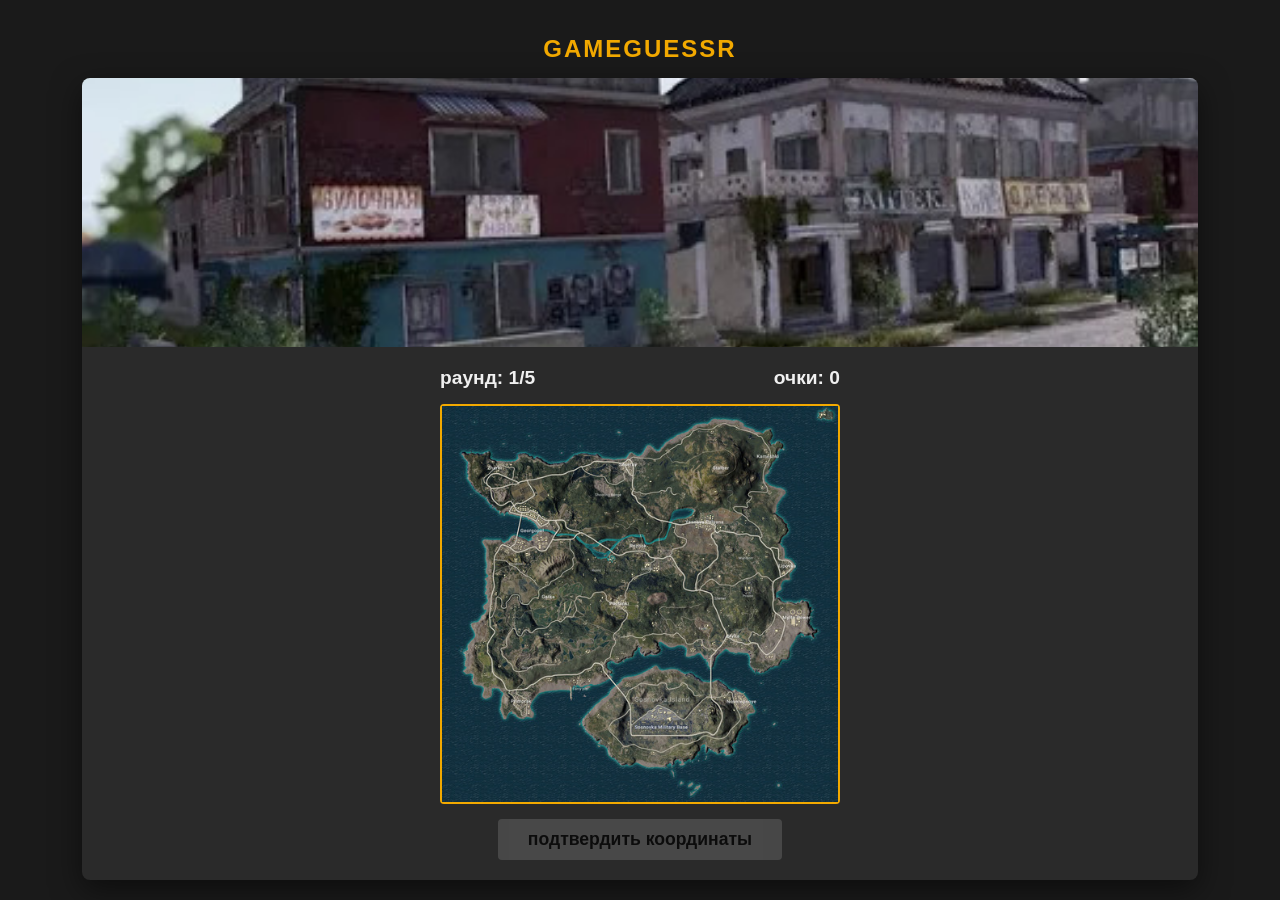
==== Gameguessr/index.html @ 7b22e0c4 "Add files via upload" ====
<!doctype html>
<html lang="ru">

<head>
    <meta charset="utf-8">
    <meta name="viewport" content="width=device-width, initial-scale=1.0">
    <title>Gameguessr</title>
    <link rel="stylesheet" href="style.css">
</head>

<body>
    <div class="header-text">
        <h1 class="game-title">Gameguessr</h1>
    </div>

    <div class="game-container">
        <div class="scene-container">
            <img id="scene-image" src="images/loc1.jpg" alt="где это?">
        </div>

        <div class="ui-panel">
            <div class="stats">
                <span>раунд: <span id="round">1</span>/5</span>
                <span>очки: <span id="score">0</span></span>
            </div>

            <div class="map-container" id="map-container">
                <img src="images/map.jpg" alt="карта pubg" id="minimap">
                <div id="marker" class="marker hidden"></div>
            </div>

            <button id="guess-btn" disabled>подтвердить координаты</button>
        </div>
    </div>

    <script src="scripts/main.js"></script>
</body>

</html>
---- Gameguessr/style.css ----
:root {
    --bg-color: #1a1a1a;
    --text-color: #f0f0f0;
    --accent-color: #f2a900;
    /* цвет, похожий на желтый из pubg */
    --panel-bg: #2a2a2a;
}

* {
    box-sizing: border-box;
    margin: 0;
    padding: 0;
}

body {
    font-family: 'segoe ui', tahoma, geneva, verdana, sans-serif;
    background-color: var(--bg-color);
    color: var(--text-color);
    height: 100vh;
    display: flex;
    justify-content: center;
    align-items: center;
}

.game-container {
    display: flex;
    flex-direction: column;
    width: 90%;
    max-width: 1200px;
    height: 90vh;
    background-color: var(--panel-bg);
    border-radius: 8px;
    overflow: hidden;
    box-shadow: 0 10px 30px rgba(0, 0, 0, 0.5);
}

.scene-container {
    flex: 2;
    overflow: hidden;
    position: relative;
}

.scene-container img {
    width: 100%;
    height: 100%;
    object-fit: cover;
}

.ui-panel {
    flex: 1;
    padding: 20px;
    display: flex;
    flex-direction: column;
    align-items: center;
    gap: 15px;
}

.stats {
    display: flex;
    justify-content: space-between;
    width: 100%;
    max-width: 400px;
    font-size: 1.2rem;
    font-weight: bold;
}

.map-container {
    position: relative;
    width: 100%;
    max-width: 400px;
    cursor: crosshair;
    border: 2px solid var(--accent-color);
    border-radius: 4px;
}

.map-container img {
    width: 100%;
    display: block;
}

/* маркер, который появляется при клике на карту */
.marker {
    position: absolute;
    width: 12px;
    height: 12px;
    background-color: red;
    border: 2px solid white;
    border-radius: 50%;
    transform: translate(-50%, -50%);
    /* центрируем маркер по координатам клика */
    pointer-events: none;
}

.hidden {
    display: none;
}

button {
    padding: 10px 30px;
    font-size: 1.1rem;
    font-weight: bold;
    background-color: var(--accent-color);
    color: #000;
    border: none;
    border-radius: 4px;
    cursor: pointer;
    transition: opacity 0.2s;
}

button:disabled {
    background-color: #555;
    cursor: not-allowed;
    opacity: 0.7;
}

button:not(:disabled):hover {
    opacity: 0.9;
}

.scene-container {
    flex: auto;
    width: auto;

}

.game-title {
    width: 100%;
    /* растягиваем на всю ширину */
    text-align: center;
    /* центрируем текст */
    padding: 15px 0;
    /* добавляем отступы сверху и снизу */
    font-size: 24px;
    /* размер шрифта */
    text-transform: uppercase;
    /* делаем все буквы заглавными для стиля */
    color: var(--accent-color);
    /* используем наш желтый из переменной */

    /* легкий темный фон под заголовком */
    letter-spacing: 2px;
    /* небольшой межбуквенный интервал для красоты */

}

body {
    margin: 0;
    padding: 20px;
    display: flex;
    flex-direction: column;
    /* критически важно: ставит заголовок над игрой */
    align-items: center;
    /* центрирует всё по горизонтали */
    justify-content: center;
    min-height: 100vh;
    font-family: sans-serif;
}
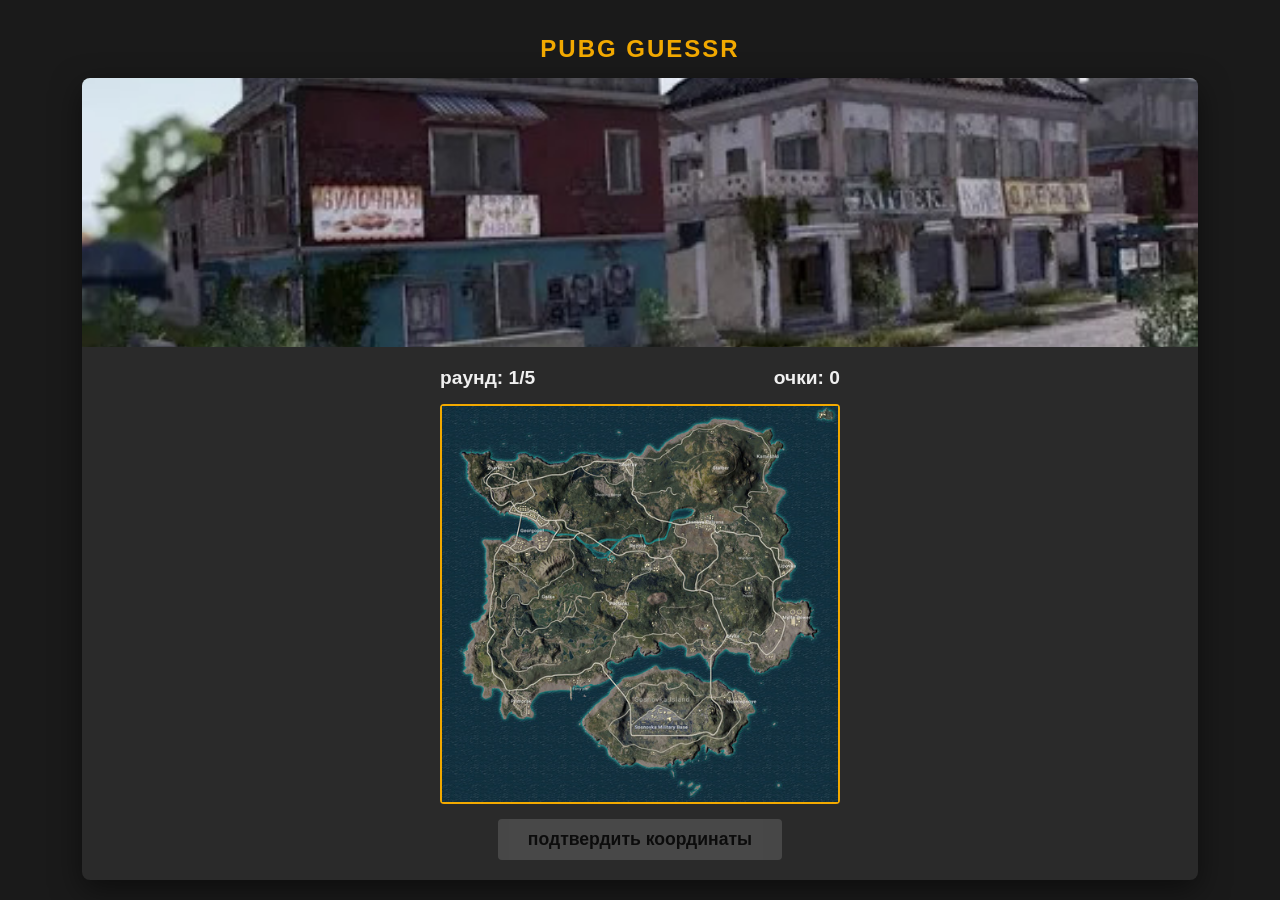
==== commit 62b23f30: "Add files via upload" ====
--- a/Gameguessr/index.html
+++ b/Gameguessr/index.html
@@ -10,7 +10,7 @@
 
 <body>
     <div class="header-text">
-        <h1 class="game-title">Gameguessr</h1>
+        <h1 class="game-title">pubg guessr</h1>
     </div>
 
     <div class="game-container">
@@ -33,7 +33,7 @@
         </div>
     </div>
 
-    <script src="scripts/main.js"></script>
+    <script src="/scripts/main.js"></script>
 </body>
 
 </html>
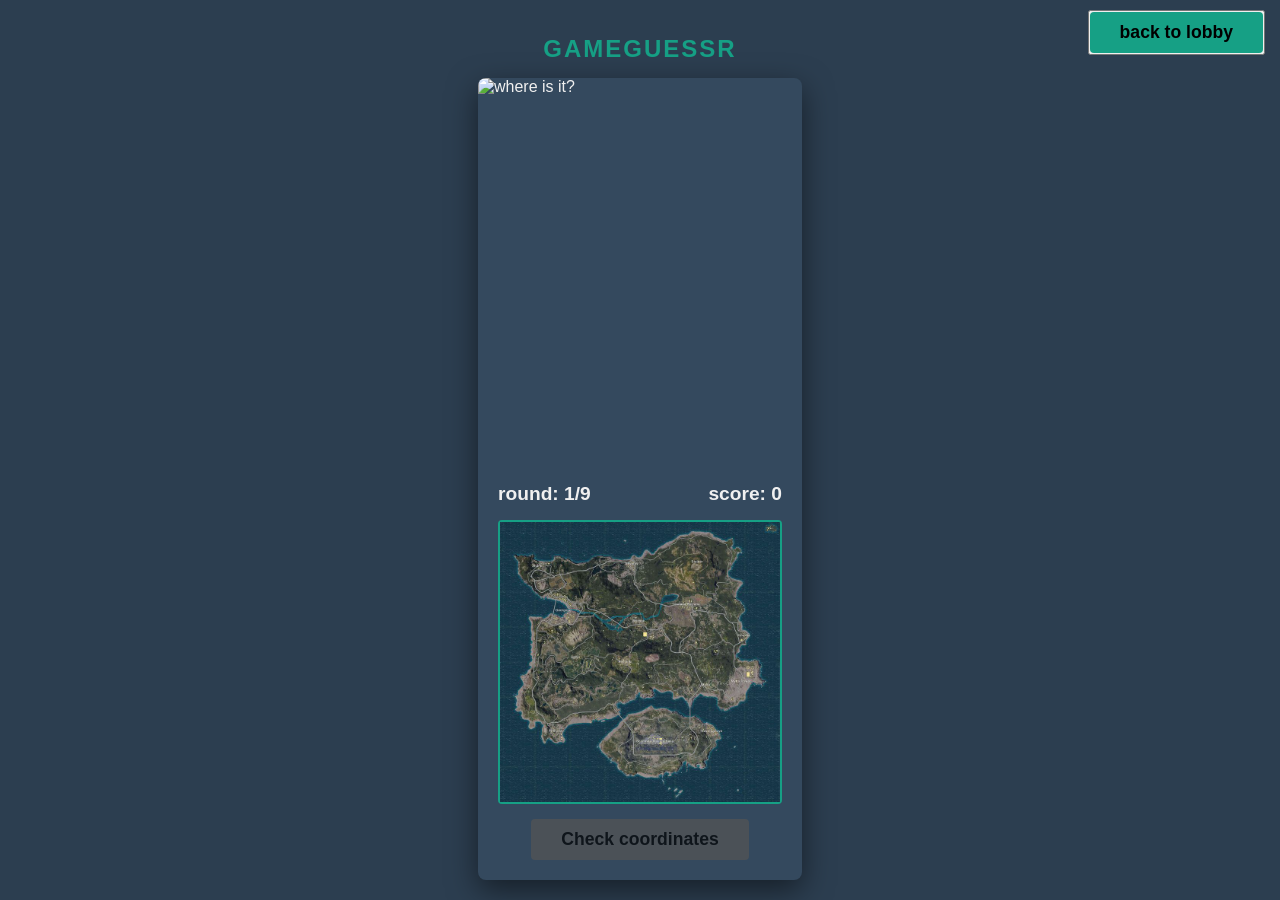
==== commit 326a264c: "good work" ====
--- a/Gameguessr/index.html
+++ b/Gameguessr/index.html
@@ -1,5 +1,5 @@
 <!doctype html>
-<html lang="ru">
+<html lang="en">
 
 <head>
     <meta charset="utf-8">
@@ -8,32 +8,41 @@
     <link rel="stylesheet" href="style.css">
 </head>
 
-<body>
-    <div class="header-text">
-        <h1 class="game-title">pubg guessr</h1>
+<body class="game-page">
+
+    <div>
+        <button id="ex-button" class="change-page-home">
+            <a href="http://127.0.0.1:5500/Gameguessr/index1.html">back to lobby</a>
+        </button>
     </div>
+    <div class="game-page">
 
-    <div class="game-container">
-        <div class="scene-container">
-            <img id="scene-image" src="images/loc1.jpg" alt="где это?">
+        <div class="header-text">
+            <h1 class="game-title">Gameguessr</h1>
         </div>
 
-        <div class="ui-panel">
-            <div class="stats">
-                <span>раунд: <span id="round">1</span>/5</span>
-                <span>очки: <span id="score">0</span></span>
+        <div class="game-container">
+            <div class="scene-container">
+                <img id="scene-image" src="images/loc1.jpg" alt="where is it?">
             </div>
 
-            <div class="map-container" id="map-container">
-                <img src="images/map.jpg" alt="карта pubg" id="minimap">
-                <div id="marker" class="marker hidden"></div>
+            <div class="ui-panel">
+                <div class="stats">
+                    <span>round: <span id="round">1</span>/9</span>
+                    <span>score: <span id="score">0</span></span>
+                </div>
+
+                <div class="map-container" id="map-container">
+                    <img src="images/map.jpg" alt="карта pubg" id="minimap">
+                    <div id="marker" class="marker hidden"></div>
+                </div>
+
+                <button id="guess-btn" disabled>Check coordinates</button>
             </div>
-
-            <button id="guess-btn" disabled>подтвердить координаты</button>
         </div>
     </div>
 
-    <script src="/scripts/main.js"></script>
+    <script src="scripts/main.js"></script>
 </body>
 
 </html>
--- a/Gameguessr/style.css
+++ b/Gameguessr/style.css
@@ -1,9 +1,11 @@
 :root {
-    --bg-color: #1a1a1a;
+    --bg-color: #2C3E50;
     --text-color: #f0f0f0;
-    --accent-color: #f2a900;
+    --accent-color: rgb(22, 160, 133);
+    --accent1-color: #1ABC9C;
     /* цвет, похожий на желтый из pubg */
-    --panel-bg: #2a2a2a;
+    --panel-bg: #34495E;
+    --grey: #95A5A6;
 }
 
 * {
@@ -12,14 +14,26 @@
     padding: 0;
 }
 
+.game-page {
+    margin: 0;
+    padding: 20px;
+    display: flex;
+    flex-direction: column;
+    /* критически важно: ставит заголовок над игрой */
+    align-items: center;
+    /* центрирует всё по горизонтали */
+    justify-content: center;
+    min-height: 100vh;
+    font-family: sans-serif;
+}
+
 body {
     font-family: 'segoe ui', tahoma, geneva, verdana, sans-serif;
     background-color: var(--bg-color);
     color: var(--text-color);
     height: 100vh;
-    display: flex;
-    justify-content: center;
-    align-items: center;
+
+
 }
 
 .game-container {
@@ -67,7 +81,7 @@
 .map-container {
     position: relative;
     width: 100%;
-    max-width: 400px;
+    max-width: 320px;
     cursor: crosshair;
     border: 2px solid var(--accent-color);
     border-radius: 4px;
@@ -81,11 +95,11 @@
 /* маркер, который появляется при клике на карту */
 .marker {
     position: absolute;
-    width: 12px;
-    height: 12px;
-    background-color: red;
+    width: 5px;
+    height: 5px;
+    background-color: rgb(0, 255, 255);
     border: 2px solid white;
-    border-radius: 50%;
+    border-radius: 40%;
     transform: translate(-50%, -50%);
     /* центрируем маркер по координатам клика */
     pointer-events: none;
@@ -95,11 +109,11 @@
     display: none;
 }
 
-button {
+#guess-btn {
     padding: 10px 30px;
     font-size: 1.1rem;
     font-weight: bold;
-    background-color: var(--accent-color);
+    background-color: var(--accent1-color);
     color: #000;
     border: none;
     border-radius: 4px;
@@ -107,13 +121,13 @@
     transition: opacity 0.2s;
 }
 
-button:disabled {
+#guess-btn:disabled {
     background-color: #555;
     cursor: not-allowed;
     opacity: 0.7;
 }
 
-button:not(:disabled):hover {
+#guess-btn:not(:disabled):hover {
     opacity: 0.9;
 }
 
@@ -135,7 +149,7 @@
     text-transform: uppercase;
     /* делаем все буквы заглавными для стиля */
     color: var(--accent-color);
-    /* используем наш желтый из переменной */
+
 
     /* легкий темный фон под заголовком */
     letter-spacing: 2px;
@@ -143,15 +157,34 @@
 
 }
 
-body {
-    margin: 0;
-    padding: 20px;
-    display: flex;
-    flex-direction: column;
-    /* критически важно: ставит заголовок над игрой */
-    align-items: center;
-    /* центрирует всё по горизонтали */
-    justify-content: center;
-    min-height: 100vh;
-    font-family: sans-serif;
+.change-page-home {
+    margin-top: 10px;
+    position: absolute;
+    top: none;
+    right: 15px;
+}
+
+#ex-button a {
+    /* 1. убираем подчеркивание */
+    text-decoration: none;
+    /* 2. цвет текста (например, белый или черный) */
+    color: #000000;
+    /* 3. цвет фона кнопки */
+    background-color: var(--accent-color);
+    /* 4. важно для тега <a>, чтобы отступы работали корректно */
+    display: inline-block;
+    align-items: end;
+    /* остальные твои стили */
+    padding: 10px 30px;
+    font-size: 1.1rem;
+    font-weight: bold;
+    border-radius: 4px;
+    transition: opacity 0.2s;
+}
+
+/* эффект при наведении, чтобы кнопка "ожила" */
+#ex-button:hover {
+    opacity: 0.8;
+    color: #272323;
+    /* чтобы цвет текста не менялся на стандартный синий */
 }
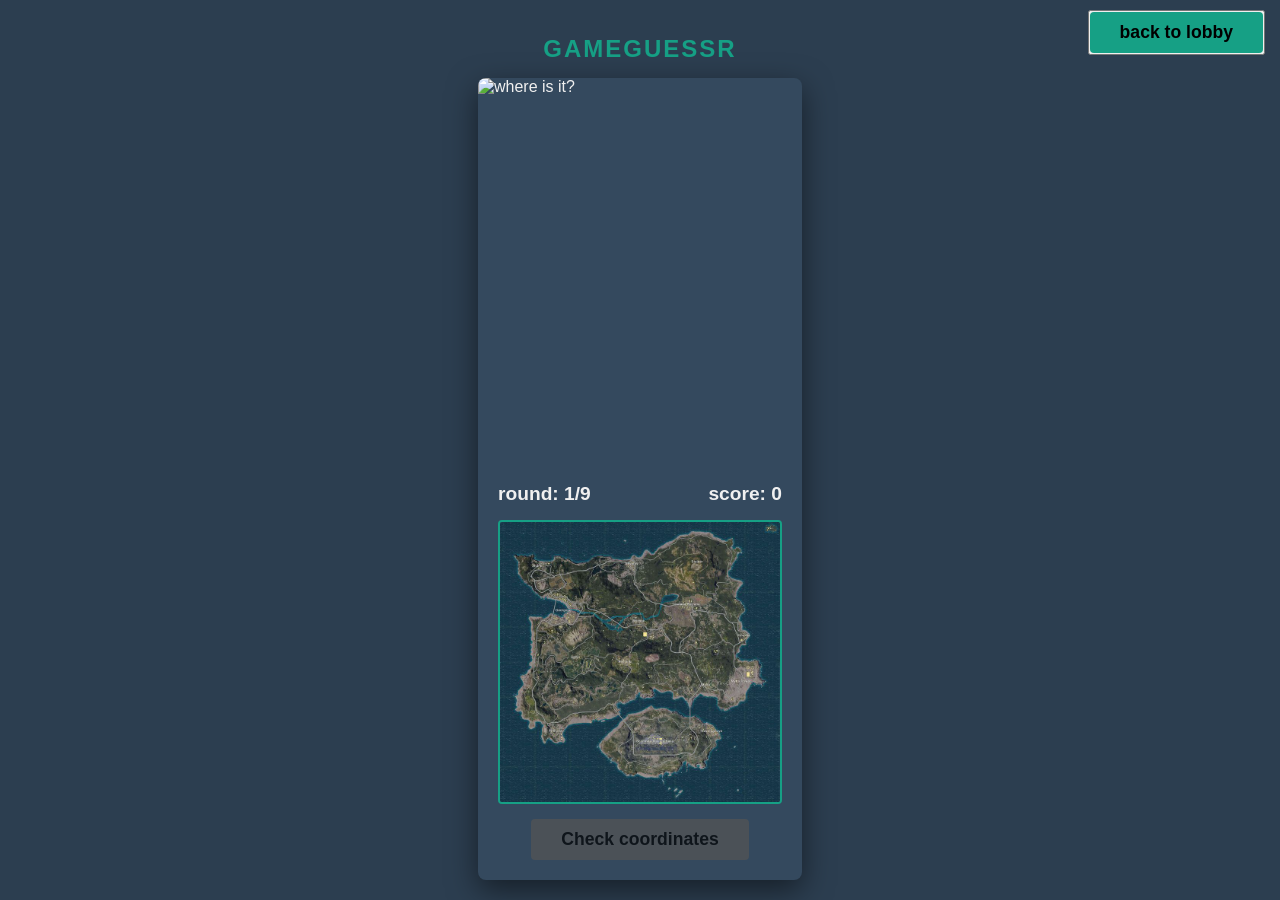
==== commit 468c1385: "index.html" ====
--- a/Gameguessr/index.html
+++ b/Gameguessr/index.html
@@ -35,6 +35,7 @@
                 <div class="map-container" id="map-container">
                     <img src="images/map.jpg" alt="карта pubg" id="minimap">
                     <div id="marker" class="marker hidden"></div>
+                    <div id="target-marker" class="marker target hidden"></div>
                 </div>
 
                 <button id="guess-btn" disabled>Check coordinates</button>
@@ -42,7 +43,7 @@
         </div>
     </div>
 
-    <script src="scripts/main.js"></script>
+    <script src="scripts/main.js"></script> 
 </body>
 
-</html>+</html>
--- a/Gameguessr/style.css
+++ b/Gameguessr/style.css
@@ -32,8 +32,6 @@
     background-color: var(--bg-color);
     color: var(--text-color);
     height: 100vh;
-
-
 }
 
 .game-container {
@@ -85,11 +83,31 @@
     cursor: crosshair;
     border: 2px solid var(--accent-color);
     border-radius: 4px;
+    overflow: hidden;
+    transition: transform 0.3s ease, max-width 0.3s ease;
+    /* Плавная анимация для сброса масштаба */
+    z-index: 1;
+    /* Базовый z-index */
+}
+
+/* Убираем старый hover-эффект, так как теперь используем колесико мыши */
+.map-container:hover {
+    z-index: 10;
+    /* Карта поверх других элементов при наведении */
+    box-shadow: 0 5px 20px rgba(0, 0, 0, 0.5);
+    /* Тень для эффекта "всплытия" */
+}
+
+/* Анимация при активном масштабировании */
+.map-container.scaling {
+    transition: transform 0.1s ease, max-width 0.1s ease;
 }
 
 .map-container img {
     width: 100%;
     display: block;
+    transition: transform 0.3s ease;
+    /* Плавная анимация для изображения */
 }
 
 /* маркер, который появляется при клике на карту */
@@ -105,6 +123,47 @@
     pointer-events: none;
 }
 
+/* целевой маркер (правильный ответ) */
+.marker.target {
+    background-color: red;
+    border: 2px solid white;
+    width: 6px;
+    height: 6px;
+    border-radius: 50%;
+}
+
+.connection-line {
+    position: absolute;
+    top: 0;
+    left: 0;
+    width: 100%;
+    height: 100%;
+    pointer-events: none;
+    z-index: 5;
+}
+
+/* текст с расстоянием */
+.distance-text {
+    position: absolute;
+    top: 0;
+    left: 0;
+    width: 100%;
+    height: 100%;
+    pointer-events: none;
+    z-index: 6;
+}
+
+.distance-label {
+    font-size: 12px;
+    font-weight: bold;
+    fill: #00ff00;
+    stroke: #000000;
+    stroke-width: 0.5px;
+    text-anchor: middle;
+    dominant-baseline: middle;
+    paint-order: stroke fill;
+}
+
 .hidden {
     display: none;
 }
@@ -134,7 +193,6 @@
 .scene-container {
     flex: auto;
     width: auto;
-
 }
 
 .game-title {
@@ -149,12 +207,9 @@
     text-transform: uppercase;
     /* делаем все буквы заглавными для стиля */
     color: var(--accent-color);
-
-
     /* легкий темный фон под заголовком */
     letter-spacing: 2px;
     /* небольшой межбуквенный интервал для красоты */
-
 }
 
 .change-page-home {
@@ -187,4 +242,5 @@
     opacity: 0.8;
     color: #272323;
     /* чтобы цвет текста не менялся на стандартный синий */
-}+}
+
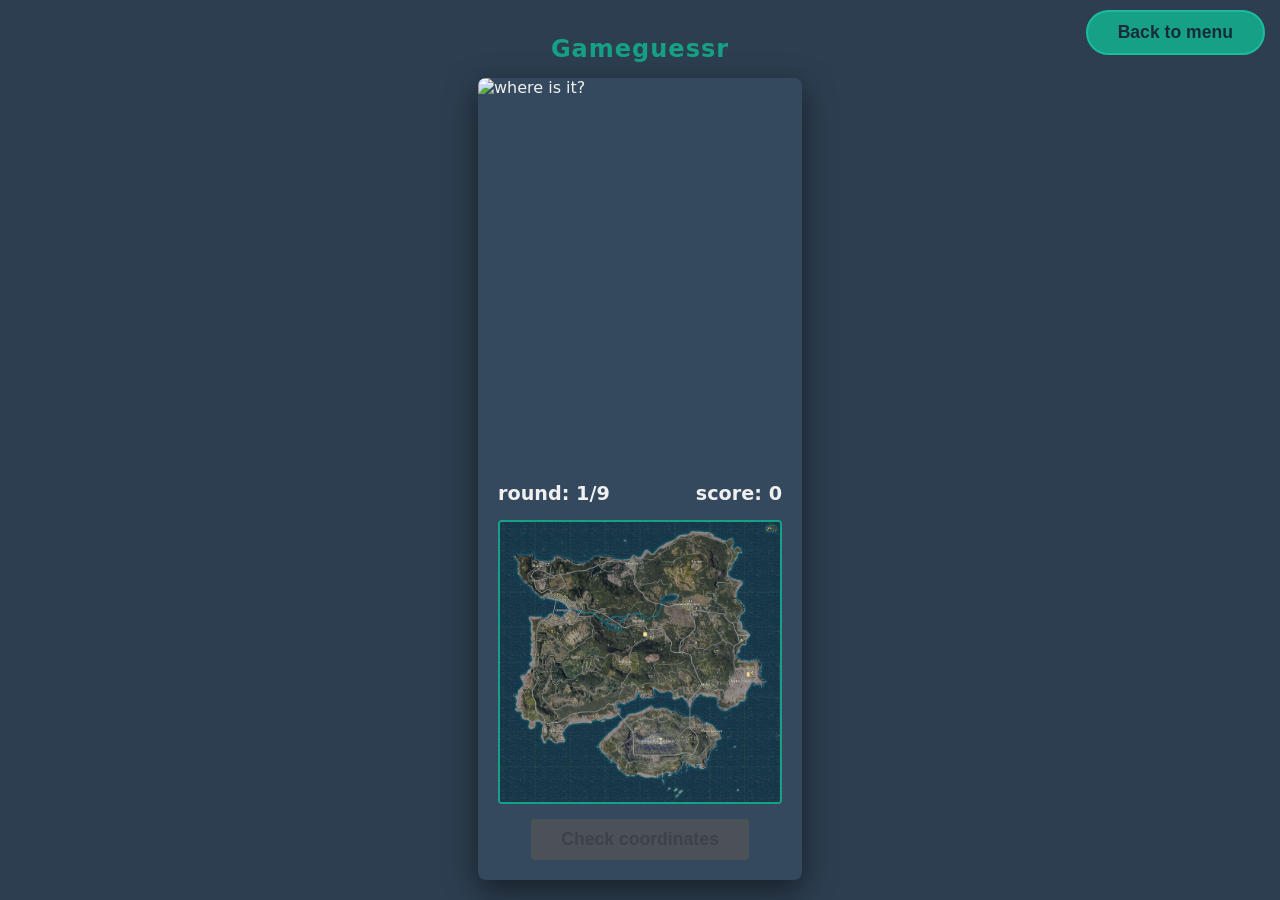
==== commit a679f376: "Add files via upload" ====
--- a/Gameguessr/index.html
+++ b/Gameguessr/index.html
@@ -4,7 +4,7 @@
 <head>
     <meta charset="utf-8">
     <meta name="viewport" content="width=device-width, initial-scale=1.0">
-    <title>Gameguessr</title>
+    <title>Game</title>
     <link rel="stylesheet" href="style.css">
 </head>
 
@@ -12,7 +12,7 @@
 
     <div>
         <button id="ex-button" class="change-page-home">
-            <a href="http://127.0.0.1:5500/Gameguessr/index1.html">back to lobby</a>
+            <a href="http://127.0.0.1:5500/Gameguessr/index1.html">Back to menu</a>
         </button>
     </div>
     <div class="game-page">
@@ -43,7 +43,7 @@
         </div>
     </div>
 
-    <script src="scripts/main.js"></script> 
+    <script src="scripts/main.js"></script>
 </body>
 
-</html>
+</html>
--- a/Gameguessr/style.css
+++ b/Gameguessr/style.css
@@ -24,11 +24,11 @@
     /* центрирует всё по горизонтали */
     justify-content: center;
     min-height: 100vh;
-    font-family: sans-serif;
+
 }
 
 body {
-    font-family: 'segoe ui', tahoma, geneva, verdana, sans-serif;
+    font-family: 'Inter', system-ui, -apple-system, 'Segoe UI', Roboto, sans-serif;
     background-color: var(--bg-color);
     color: var(--text-color);
     height: 100vh;
@@ -172,8 +172,8 @@
     padding: 10px 30px;
     font-size: 1.1rem;
     font-weight: bold;
-    background-color: var(--accent1-color);
-    color: #000;
+    background-color: var(--accent-color);
+    color: linear-gradient(135deg, #1e2b3c, #0f2a38);
     border: none;
     border-radius: 4px;
     cursor: pointer;
@@ -204,18 +204,19 @@
     /* добавляем отступы сверху и снизу */
     font-size: 24px;
     /* размер шрифта */
-    text-transform: uppercase;
     /* делаем все буквы заглавными для стиля */
     color: var(--accent-color);
     /* легкий темный фон под заголовком */
-    letter-spacing: 2px;
+    letter-spacing: 1px;
     /* небольшой межбуквенный интервал для красоты */
 }
 
 .change-page-home {
     margin-top: 10px;
     position: absolute;
-    top: none;
+    border-radius: 2.5rem;
+    background-color: var(--accent-color);
+    border: 2px solid var(--accent1-color);
     right: 15px;
 }
 
@@ -223,9 +224,11 @@
     /* 1. убираем подчеркивание */
     text-decoration: none;
     /* 2. цвет текста (например, белый или черный) */
-    color: #000000;
+    background: linear-gradient(135deg, #1e2b3c, #0f2a38);
+    color: transparent;
     /* 3. цвет фона кнопки */
-    background-color: var(--accent-color);
+    background-color: var(--accent1-color);
+    background-clip: text;
     /* 4. важно для тега <a>, чтобы отступы работали корректно */
     display: inline-block;
     align-items: end;
@@ -233,8 +236,9 @@
     padding: 10px 30px;
     font-size: 1.1rem;
     font-weight: bold;
-    border-radius: 4px;
+    border-radius: 10px;
     transition: opacity 0.2s;
+
 }
 
 /* эффект при наведении, чтобы кнопка "ожила" */
@@ -242,5 +246,4 @@
     opacity: 0.8;
     color: #272323;
     /* чтобы цвет текста не менялся на стандартный синий */
-}
-
+}
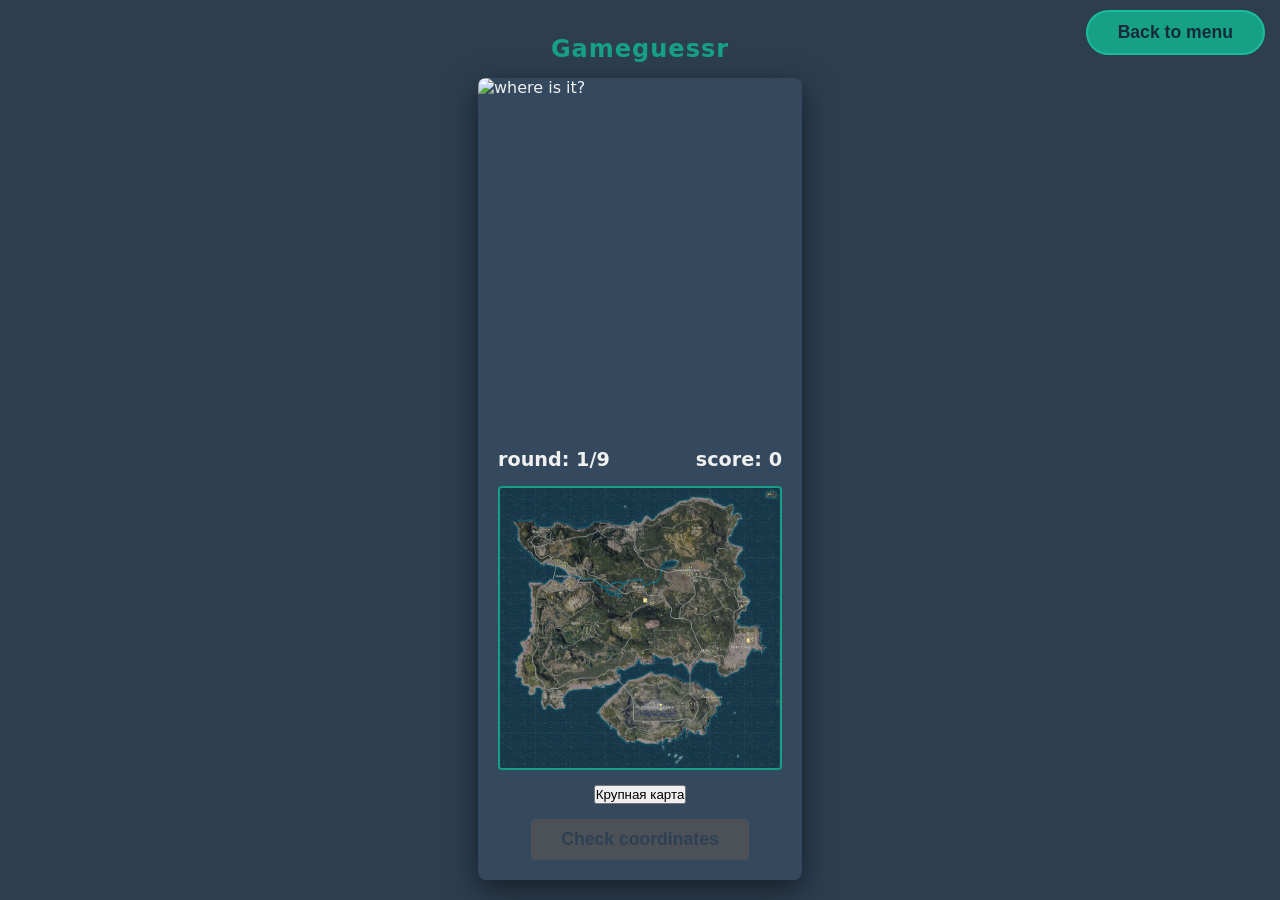
==== commit 557d2325: "index.html" ====
--- a/Gameguessr/index.html
+++ b/Gameguessr/index.html
@@ -38,12 +38,31 @@
                     <div id="target-marker" class="marker target hidden"></div>
                 </div>
 
+                <button type="button" id="open-big-map" class="open-big-map-btn">Крупная карта</button>
+
                 <button id="guess-btn" disabled>Check coordinates</button>
             </div>
+        </div>
+    </div>
+
+    <!-- Модальное окно с большой картой -->
+    <div id="map-modal" class="modal hidden">
+        <div class="modal-content">
+            <div class="modal-header">
+                <button id="close-modal" class="close-btn">&times;</button>
+            </div>
+            <div class="modal-map-wrapper">
+                <div class="modal-map-container" id="modal-map-container">
+                    <img src="images/map.jpg" alt="большая карта pubg" id="modal-map">
+                    <div id="modal-marker" class="marker large-marker hidden"></div>
+                    <div id="modal-coordinates" class="coordinates-display">X: 0, Y: 0</div>
+                </div>
+            </div>
+            <button id="confirm-location" class="confirm-btn" disabled>Confirm location</button>
         </div>
     </div>
 
     <script src="scripts/main.js"></script>
 </body>
 
-</html>+</html>
--- a/Gameguessr/style.css
+++ b/Gameguessr/style.css
@@ -3,7 +3,6 @@
     --text-color: #f0f0f0;
     --accent-color: rgb(22, 160, 133);
     --accent1-color: #1ABC9C;
-    /* цвет, похожий на желтый из pubg */
     --panel-bg: #34495E;
     --grey: #95A5A6;
 }
@@ -19,12 +18,9 @@
     padding: 20px;
     display: flex;
     flex-direction: column;
-    /* критически важно: ставит заголовок над игрой */
-    align-items: center;
-    /* центрирует всё по горизонтали */
+    align-items: center;
     justify-content: center;
     min-height: 100vh;
-
 }
 
 body {
@@ -80,25 +76,19 @@
     position: relative;
     width: 100%;
     max-width: 320px;
-    cursor: crosshair;
+    cursor: pointer;
     border: 2px solid var(--accent-color);
     border-radius: 4px;
     overflow: hidden;
     transition: transform 0.3s ease, max-width 0.3s ease;
-    /* Плавная анимация для сброса масштаба */
     z-index: 1;
-    /* Базовый z-index */
-}
-
-/* Убираем старый hover-эффект, так как теперь используем колесико мыши */
+}
+
 .map-container:hover {
     z-index: 10;
-    /* Карта поверх других элементов при наведении */
     box-shadow: 0 5px 20px rgba(0, 0, 0, 0.5);
-    /* Тень для эффекта "всплытия" */
-}
-
-/* Анимация при активном масштабировании */
+}
+
 .map-container.scaling {
     transition: transform 0.1s ease, max-width 0.1s ease;
 }
@@ -106,11 +96,9 @@
 .map-container img {
     width: 100%;
     display: block;
-    transition: transform 0.3s ease;
-    /* Плавная анимация для изображения */
-}
-
-/* маркер, который появляется при клике на карту */
+    pointer-events: none;
+}
+
 .marker {
     position: absolute;
     width: 5px;
@@ -119,11 +107,9 @@
     border: 2px solid white;
     border-radius: 40%;
     transform: translate(-50%, -50%);
-    /* центрируем маркер по координатам клика */
-    pointer-events: none;
-}
-
-/* целевой маркер (правильный ответ) */
+    pointer-events: none;
+}
+
 .marker.target {
     background-color: red;
     border: 2px solid white;
@@ -142,7 +128,6 @@
     z-index: 5;
 }
 
-/* текст с расстоянием */
 .distance-text {
     position: absolute;
     top: 0;
@@ -173,7 +158,7 @@
     font-size: 1.1rem;
     font-weight: bold;
     background-color: var(--accent-color);
-    color: linear-gradient(135deg, #1e2b3c, #0f2a38);
+    color: var(--bg-color);
     border: none;
     border-radius: 4px;
     cursor: pointer;
@@ -197,18 +182,11 @@
 
 .game-title {
     width: 100%;
-    /* растягиваем на всю ширину */
     text-align: center;
-    /* центрируем текст */
     padding: 15px 0;
-    /* добавляем отступы сверху и снизу */
     font-size: 24px;
-    /* размер шрифта */
-    /* делаем все буквы заглавными для стиля */
     color: var(--accent-color);
-    /* легкий темный фон под заголовком */
     letter-spacing: 1px;
-    /* небольшой межбуквенный интервал для красоты */
 }
 
 .change-page-home {
@@ -221,29 +199,192 @@
 }
 
 #ex-button a {
-    /* 1. убираем подчеркивание */
     text-decoration: none;
-    /* 2. цвет текста (например, белый или черный) */
     background: linear-gradient(135deg, #1e2b3c, #0f2a38);
     color: transparent;
-    /* 3. цвет фона кнопки */
     background-color: var(--accent1-color);
     background-clip: text;
-    /* 4. важно для тега <a>, чтобы отступы работали корректно */
     display: inline-block;
     align-items: end;
-    /* остальные твои стили */
     padding: 10px 30px;
     font-size: 1.1rem;
     font-weight: bold;
     border-radius: 10px;
     transition: opacity 0.2s;
-
-}
-
-/* эффект при наведении, чтобы кнопка "ожила" */
+}
+
 #ex-button:hover {
     opacity: 0.8;
     color: #272323;
-    /* чтобы цвет текста не менялся на стандартный синий */
-}+}
+
+/* Стили для модального окна */
+.modal {
+    position: fixed;
+    top: 0;
+    left: 0;
+    width: 100%;
+    height: 100%;
+    background-color: rgba(0, 0, 0, 0.8);
+    display: flex;
+    justify-content: center;
+    align-items: center;
+    z-index: 1000;
+    backdrop-filter: blur(5px);
+}
+
+.modal.hidden {
+    display: none;
+}
+
+.modal-content {
+    background-color: var(--panel-bg);
+    border-radius: 12px;
+    width: 95%;
+    max-width: 900px;
+    max-height: 95vh;
+    display: flex;
+    flex-direction: column;
+    box-shadow: 0 10px 40px rgba(0, 0, 0, 0.5);
+    animation: modalFadeIn 0.3s ease;
+    overflow: hidden;
+}
+
+@keyframes modalFadeIn {
+    from {
+        opacity: 0;
+        transform: scale(0.9);
+    }
+    to {
+        opacity: 1;
+        transform: scale(1);
+    }
+}
+
+.modal-header {
+    display: flex;
+    justify-content: space-between;
+    align-items: center;
+    padding: 15px 20px;
+    border-bottom: 1px solid var(--grey);
+}
+
+.modal-header h2 {
+    color: var(--accent-color);
+    font-size: 1.3rem;
+    margin: 0;
+}
+
+.close-btn {
+    background: none;
+    border: none;
+    color: var(--text-color);
+    font-size: 2rem;
+    cursor: pointer;
+    padding: 0;
+    width: 40px;
+    height: 40px;
+    display: flex;
+    align-items: center;
+    justify-content: center;
+    border-radius: 50%;
+    transition: background-color 0.2s;
+}
+
+.close-btn:hover {
+    background-color: rgba(255, 255, 255, 0.1);
+}
+
+/* Обертка для карты с ограничением высоты */
+.modal-map-wrapper {
+    flex: 1;
+    overflow: auto;
+    display: flex;
+    justify-content: center;
+    align-items: center;
+    padding: 10px;
+    min-height: 0;
+}
+
+.modal-map-container {
+    position: relative;
+    width: 100%;
+    max-width: 700px;
+    cursor: crosshair;
+    background-color: #1a1a1a;
+    border-radius: 4px;
+    overflow: hidden;
+}
+
+.modal-map-container img {
+    width: 100%;
+    height: auto;
+    display: block;
+    pointer-events: none;
+}
+
+/* Увеличенный маркер для модального окна */
+.large-marker {
+    width: 12px !important;
+    height: 12px !important;
+    background-color: rgb(0, 255, 255) !important;
+    border: 3px solid white !important;
+    border-radius: 50% !important;
+    box-shadow: 0 0 15px rgba(0, 255, 255, 0.5);
+    z-index: 10;
+}
+
+/* Отображение координат */
+.coordinates-display {
+    position: absolute;
+    top: 10px;
+    right: 10px;
+    background-color: rgba(0, 0, 0, 0.7);
+    color: #00ff00;
+    padding: 5px 10px;
+    border-radius: 4px;
+    font-size: 12px;
+    font-family: monospace;
+    pointer-events: none;
+    z-index: 10;
+    border: 1px solid rgba(0, 255, 0, 0.3);
+}
+
+.confirm-btn {
+    margin: 15px 20px;
+    padding: 12px 30px;
+    font-size: 1.1rem;
+    font-weight: bold;
+    background-color: var(--accent-color);
+    color: var(--bg-color);
+    border: none;
+    border-radius: 6px;
+    cursor: pointer;
+    transition: all 0.2s;
+    align-self: center;
+}
+
+.confirm-btn:disabled {
+    background-color: #555;
+    cursor: not-allowed;
+    opacity: 0.7;
+}
+
+.confirm-btn:not(:disabled):hover {
+    opacity: 0.9;
+    transform: translateY(-1px);
+}
+
+/* Адаптивность для модального окна */
+@media (max-width: 768px) {
+    .modal-content {
+        width: 100%;
+        height: 100%;
+        max-height: 100vh;
+        border-radius: 0;
+    }
+    
+    .modal-map-container {
+        max-width: 100%;
+    }
+}
